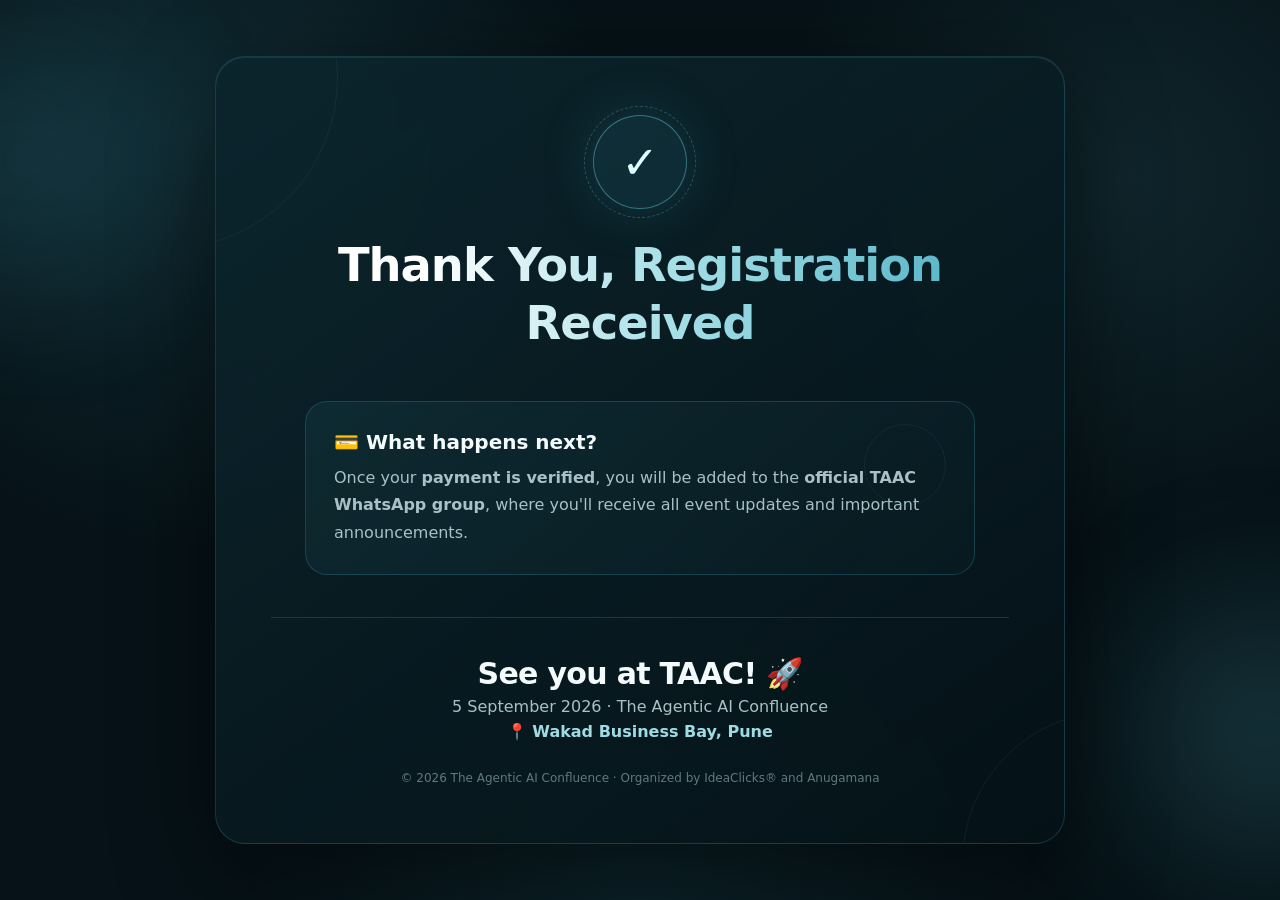
==== TAAC/05sept2026/confirmation.html @ 1530aa47 "Add files via upload" ====
<!DOCTYPE html>
<html lang="en">
<head>
<meta charset="UTF-8">
<meta name="viewport" content="width=device-width, initial-scale=1.0">
<title>Thank You | TAAC 2026</title>
<meta name="description" content="Thank you for registering for The Agentic AI Confluence (TAAC).">
<style>
:root{
  --brand:#398fa1;
  --brand-light:#55b4c5;
  --brand-dark:#246a79;
  --bg:#061217;
  --bg2:#0a1d23;
  --card:rgba(10,31,38,.82);
  --line:rgba(57,143,161,.28);
  --text:#f4fbfc;
  --muted:#a9c1c6;
}
*{box-sizing:border-box;margin:0;padding:0}
body{
  min-height:100vh;
  font-family:Inter,system-ui,-apple-system,BlinkMacSystemFont,"Segoe UI",sans-serif;
  color:var(--text);
  background:
    radial-gradient(circle at 15% 15%,rgba(57,143,161,.20),transparent 31%),
    radial-gradient(circle at 88% 20%,rgba(85,180,197,.12),transparent 27%),
    radial-gradient(circle at 50% 100%,rgba(36,106,121,.18),transparent 35%),
    var(--bg);
  overflow-x:hidden;
}
body:before{
  content:"";position:fixed;inset:0;pointer-events:none;opacity:.3;
  background-image:linear-gradient(rgba(255,255,255,.025) 1px,transparent 1px),
  linear-gradient(90deg,rgba(255,255,255,.025) 1px,transparent 1px);
  background-size:42px 42px;
}
.orb{position:fixed;border-radius:50%;filter:blur(80px);pointer-events:none;opacity:.22}
.orb.one{width:230px;height:230px;background:var(--brand);top:5%;left:-90px}
.orb.two{width:250px;height:250px;background:var(--brand-light);right:-110px;bottom:5%}
.page{
  width:min(1080px,92%);min-height:100vh;margin:auto;
  display:flex;align-items:center;justify-content:center;
  padding:50px 0;position:relative;z-index:1;
}
.confirmation{
  width:100%;max-width:850px;text-align:center;padding:58px 55px;
  border:1px solid var(--line);border-radius:30px;
  background:linear-gradient(145deg,rgba(12,37,45,.94),rgba(5,18,23,.9));
  box-shadow:0 30px 100px rgba(0,0,0,.48),inset 0 1px rgba(255,255,255,.08);
  backdrop-filter:blur(18px);animation:rise .8s ease both;
}
.brand{
  display:inline-flex;align-items:center;gap:10px;margin-bottom:34px;
  font-size:13px;font-weight:800;letter-spacing:2px;text-transform:uppercase;color:#dceff2;
}
.brand-mark{
  width:35px;height:35px;border-radius:10px;display:grid;place-items:center;
  background:linear-gradient(135deg,var(--brand),var(--brand-dark));
  box-shadow:0 8px 30px rgba(57,143,161,.35);
}
.check{
  width:94px;height:94px;margin:0 auto 27px;border-radius:50%;
  display:grid;place-items:center;font-size:45px;font-weight:700;
  color:#dffcff;background:rgba(57,143,161,.13);
  border:1px solid rgba(85,180,197,.55);
  box-shadow:0 0 55px rgba(57,143,161,.24);
  animation:pop .7s .15s ease both;
}
.eyebrow{
  color:#66c1cf;font-size:13px;font-weight:800;letter-spacing:2.5px;
  text-transform:uppercase;margin-bottom:13px;
}
h1{
  font-size:clamp(1.6rem,4.2vw,2.9rem);
  white-space:normal;
  line-height:1.25;
  letter-spacing:-1px;
  margin:0 0 28px;
  padding-bottom:.15em;
  overflow-wrap:break-word;
  word-break:normal;
  text-align:center;
  background:linear-gradient(90deg,#fff 20%,#9edce5 58%,#55b4c5 95%);
  -webkit-background-clip:text;
  background-clip:text;
  color:transparent;
}
.lead{max-width:700px;margin:auto;color:var(--muted);font-size:18px;line-height:1.75}
.lead strong{color:#e3f7fa}
.event{margin:37px auto 0;display:flex;justify-content:center;gap:12px;flex-wrap:wrap}
.pill{
  padding:12px 18px;border:1px solid var(--line);border-radius:999px;
  background:rgba(57,143,161,.07);color:#e5f5f7;font-size:14px;font-weight:700;
}
.next{
  margin:42px auto 0;max-width:670px;padding:28px;text-align:left;
  border:1px solid rgba(57,143,161,.30);border-radius:22px;
  background:linear-gradient(135deg,rgba(57,143,161,.10),rgba(57,143,161,.035));
}
.next h2{font-size:20px;margin-bottom:10px}
.next p{color:var(--muted);line-height:1.7}
.steps{display:grid;grid-template-columns:repeat(3,1fr);gap:12px;margin-top:18px}
.step{
  padding:18px 14px;border:1px solid rgba(57,143,161,.20);border-radius:16px;
  background:rgba(0,0,0,.13)
}
.step span{display:block;font-size:23px;margin-bottom:8px}
.step strong{font-size:13px}
.step small{display:block;color:#819aa0;margin-top:5px;line-height:1.45}
.date{margin-top:42px;padding-top:30px;border-top:1px solid var(--line)}
.date-label{color:#78949b;font-size:12px;text-transform:uppercase;letter-spacing:2px;font-weight:800}
.date h3{margin-top:8px;font-size:30px;letter-spacing:-.7px}
.date p{color:#a9c1c6;margin-top:6px}
.map-inline{
  color:#9edce5;font-weight:700;text-decoration:none;
  transition:.2s ease;
}
.map-inline:hover{color:#dffcff}
.footer{margin-top:30px;color:#607980;font-size:12px}
@keyframes rise{from{opacity:0;transform:translateY(22px)}to{opacity:1;transform:translateY(0)}}
@keyframes pop{from{opacity:0;transform:scale(.65)}to{opacity:1;transform:scale(1)}}
@media (max-width:1200px){.confirmation{max-width:92%;}}
@media (max-width:992px){
.page{padding:40px 20px}
.confirmation{padding:42px 32px}
.steps{grid-template-columns:repeat(2,1fr)}
}
@media (max-width:768px){
.page{padding:20px 15px}
.confirmation{max-width:100%;padding:30px 20px;border-radius:22px}
h1{font-size:clamp(1.4rem,6vw,2.1rem)}
.event{flex-direction:column;align-items:stretch}
.pill{width:100%;max-width:none}
.steps{grid-template-columns:1fr}
.next{max-width:100%;padding:20px}
.brand{justify-content:center;flex-wrap:wrap;text-align:center}
}
@media (max-width:480px){
.confirmation{padding:24px 16px}
h1{font-size:1.35rem;line-height:1.3}
.lead{font-size:15px}
.check{width:72px;height:72px;font-size:34px}
}
</style>

<style>
  .confirmation{position:relative;overflow:hidden}
  .confirmation:before,.confirmation:after{
    content:"";position:absolute;border:1px solid rgba(57,143,161,.12);
    border-radius:50%;pointer-events:none
  }
  .confirmation:before{width:340px;height:340px;left:-220px;top:-150px}
  .confirmation:after{width:300px;height:300px;right:-200px;bottom:-170px}
  .brand-mark{position:relative}
  .brand-mark:after{
    content:"";position:absolute;inset:-5px;border-radius:14px;
    border:1px solid rgba(85,180,197,.18)
  }
  .check{position:relative}
  .check:after{
    content:"";position:absolute;inset:-10px;border-radius:50%;
    border:1px dashed rgba(85,180,197,.35);animation:spin 18s linear infinite
  }
  .next{position:relative}
  .next:after{
    content:"";position:absolute;width:80px;height:80px;right:28px;top:22px;
    border:1px solid rgba(57,143,161,.12);border-radius:50%;pointer-events:none
  }
  @keyframes spin{to{transform:rotate(360deg)}}
</style>
</head>
<body>
<div class="orb one"></div><div class="orb two"></div>
<main class="page">
<section class="confirmation">
  <!-- <div class="brand"><div class="brand-mark">✦</div> TAAC · The Agentic AI Confluence</div> -->
  <div class="check">✓</div>
  <h1>Thank You, Registration Received</h1>
  <!-- <p class="lead">
    Your registration for <strong>The Agentic AI Confluence (TAAC)</strong>
    has been successfully received. We're excited to have you join us.
  </p> -->
  <!-- <div class="event">
    <div class="pill">📅 5 September 2026</div>
    <div class="pill">📍 Wakad, Pune</div>
    <div class="pill">🤖 Agentic AI</div>
  </div> -->
  <div class="next">
    <h2>💳 What happens next?</h2>
    <p>
      Once your <strong>payment is verified</strong>, you will be added to the
      <strong>official TAAC WhatsApp group</strong>, where you'll receive all
      event updates and important announcements.
    </p>
    <!-- <div class="steps">
      <div class="step"><span>📝</span><strong>Registration Received</strong><small>Your registration details are safely received.</small></div>
      <div class="step"><span>✓</span><strong>Payment Verification</strong><small>Your payment will be verified by the team.</small></div>
      <div class="step"><span>💬</span><strong>WhatsApp Group</strong><small>You'll receive the official group invite.</small></div>
    </div> -->
  </div>
  <div class="date">
    <!-- <div class="date-label">Save the date</div> -->
    <h3>See you at TAAC! 🚀</h3>
    <p>5 September 2026 · The Agentic AI Confluence</p>
    <p>📍 <a class="map-inline" href="https://maps.google.com/?q=Wakad+Business+Bay,+Pune" target="_blank" rel="noopener">Wakad Business Bay, Pune</a></p>
  </div>
  <div class="footer">© 2026 The Agentic AI Confluence · Organized by IdeaClicks® and Anugamana</div>
</section>
</main>
</body>
</html>
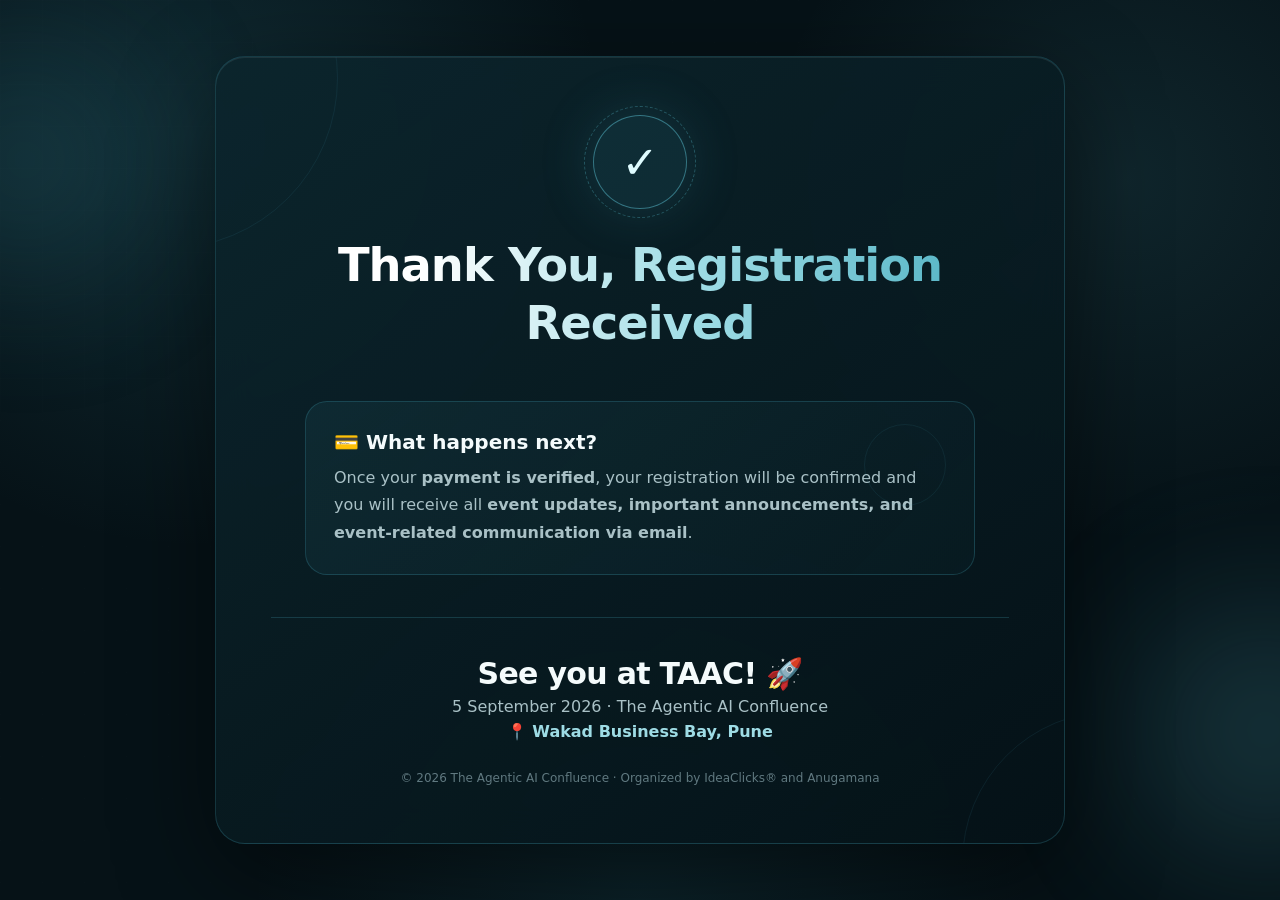
==== commit 7cb99b52: "Update confirmation.html" ====
--- a/TAAC/05sept2026/confirmation.html
+++ b/TAAC/05sept2026/confirmation.html
@@ -189,9 +189,9 @@
   <div class="next">
     <h2>💳 What happens next?</h2>
     <p>
-      Once your <strong>payment is verified</strong>, you will be added to the
-      <strong>official TAAC WhatsApp group</strong>, where you'll receive all
-      event updates and important announcements.
+Once your <strong>payment is verified</strong>, 
+      your registration will be confirmed and you will receive all <strong>
+        event updates, important announcements, and event-related communication via email</strong>.
     </p>
     <!-- <div class="steps">
       <div class="step"><span>📝</span><strong>Registration Received</strong><small>Your registration details are safely received.</small></div>
@@ -209,4 +209,4 @@
 </section>
 </main>
 </body>
-</html>+</html>
